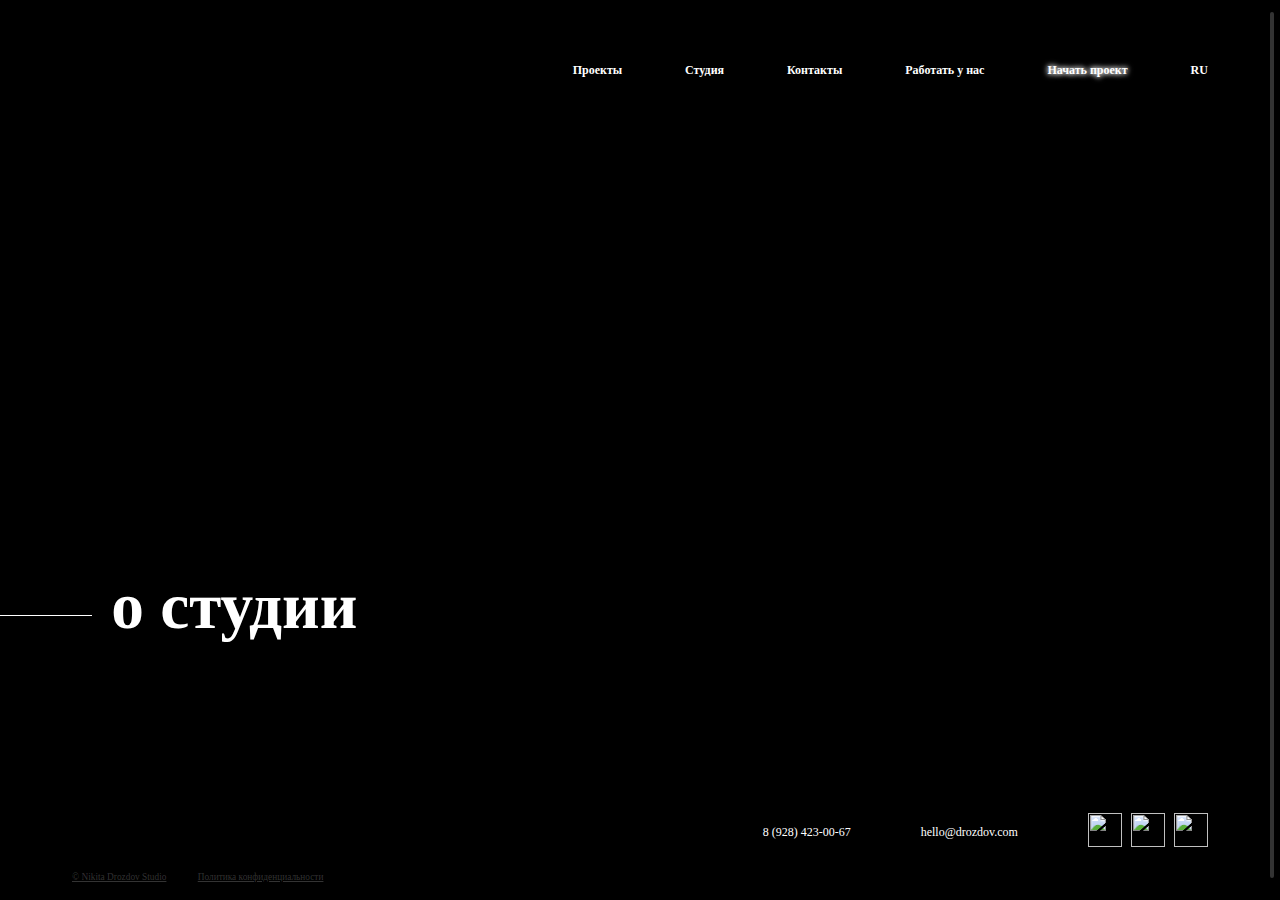
==== o_studii.html @ 89fb5e2c "added scrollbar" ====
<!DOCTYPE html>
<html>
<head>
<title>Drozdov Studio</title>
<meta charset="UTF-8">
<meta name="description" content="">
<meta http-equiv="X-UA-Compatible" content="IE=edge">
<meta name="viewport" content="width=device-width, initial-scale=1, shrink-to-fit=no">

<link rel="stylesheet" href="style.css">
<link rel="stylesheet" href="jquery.mCustomScrollbar.css">

<script src="https://ajax.googleapis.com/ajax/libs/jquery/1.7.1/jquery.min.js"></script>
<script src="https://cdn.jsdelivr.net/jquery.marquee/1.4.0/jquery.marquee.min.js"></script>
<script src="script.js"></script>
<script src="paralax.js"></script>
<script src="jquery.mCustomScrollbar.concat.min.js"></script>
<style>
html, body{ height: 100%; }
</style>
</head>
<body>
	<script>
		(function($){
			$(window).on("load",function(){
				
				$("body").mCustomScrollbar({
					axis:"y",
					theme:"minimal"
				});
				
			});
		})(jQuery);
	</script>
<body>
<div class="intro_proj">
		<div class="header">
				<a href="index.html"><img class="logo" src="img/header/logo.svg"></a>
				<div class="button"><span class="closed"></span></div>
				<div class="open_menu">
					<div class="nav__link"><a class="link" href="projects.html">Проекты</a></div>
					<div class="nav__link"><a class="link" href="#">Студия</a></div>
					<div class="nav__link"><a class="link" href="#">Контакты</a></div>
					<div class="nav__link"><a class="link" href="#">Работать у нас</a></div>
					<div class="nav__link"><a class="link" href="#"><span class="work_with_ass">Начать проект</span></a></div>
					<div class="nav__link lang"><a class="link" href="#">RU</a></div>
				</div>
		</div>
		<div class="tagline_stud">
				
					<span class="tagline_projects">о студии</span>
		</div>
</div>


<div class="footer">
	<div class="cont_polit"><img class="logo-footer" src="img/header/logo.svg"><br><br>
		<a class="polit" href="#">© Nikita Drozdov Studio</a>
		<a class="politica" href="#">Политика конфиденциальности</a>
	</div>
	<div class="phone"><p>8 (928) 423-00-67</p></div>
	<div class="mail"><p>hello@drozdov.com</p></div>
	<div class="social">
		<img class="soc" src="img/footer/vk.png">
		<img class="soc" src="img/footer/facebook.png">
		<img class="soc" src="img/footer/inst.png">
	</div>

</div>

</body>
</html>
---- style.css ----
@charset "UTF-8";
/*-------------------Шрифты-----------------------------------------------------------------------------*/
@font-face {
  font-family: 'Montserrat';
  font-style: normal;
  font-weight: 500;
  font-display: swap;
  src: local("Montserrat Medium"), local("Montserrat-Medium"), url(fonts/Montserrat-Medium.woff2) format("woff2");
  unicode-range: U+0400-045F, U+0490-0491, U+04B0-04B1, U+2116; }

@font-face {
  font-family: 'Montserrat';
  font-style: normal;
  font-weight: 500;
  font-display: swap;
  src: local("Montserrat Medium"), local("Montserrat-Medium"), url(fonts/Montserrat-Medium-en.woff2) format("woff2");
  unicode-range: U+0000-00FF, U+0131, U+0152-0153, U+02BB-02BC, U+02C6, U+02DA, U+02DC, U+2000-206F, U+2074, U+20AC, U+2122, U+2191, U+2193, U+2212, U+2215, U+FEFF, U+FFFD; }

@font-face {
  font-family: 'Montserrat';
  font-style: normal;
  font-weight: 700;
  font-display: swap;
  src: local("Montserrat Bold"), local("Montserrat-Bold"), url(fonts/Montserrat-Bold.woff2) format("woff2");
  unicode-range: U+0400-045F, U+0490-0491, U+04B0-04B1, U+2116; }

@font-face {
  font-family: 'Montserrat';
  font-style: normal;
  font-weight: 700;
  font-display: swap;
  src: local("Montserrat Bold"), local("Montserrat-Bold"), url(fonts/Montserrat-Bold-en.woff2) format("woff2");
  unicode-range: U+0000-00FF, U+0131, U+0152-0153, U+02BB-02BC, U+02C6, U+02DA, U+02DC, U+2000-206F, U+2074, U+20AC, U+2122, U+2191, U+2193, U+2212, U+2215, U+FEFF, U+FFFD; }

body {
  margin: 0;
  font-family: "Montserrat";
  width: 100vmax;
  font-size: 1em;
  background-color: black;
  overflow-x: hidden; }

h1, h2, h3, h4 {
  margin: 0px; }

/*---------------Начало----------------------------------------------------------------------------------------------*/
.intro, .intro_proj {
  width: 100vw;
  height: 100vh;
  background: url("img/header/background.jpg") top right no-repeat;
  background-size: contain; }

.header {
  display: flex;
  flex-wrap: wrap;
  justify-content: space-around;
  height: 15.64815vh; }

/*---------------------Меню---------------------------------------------------------*/
.open_menu {
  width: 49.63542vw;
  height: 8.70741vh;
  display: flex;
  justify-content: space-between;
  align-items: flex-end;
  margin-right: 5.625vw; }

.logo {
  width: 6.25vw;
  height: 1.57778vh;
  margin-top: 6.85185vh;
  margin-right: 32.86458vw;
  margin-left: 5.625vw; }

.link {
  display: block;
  color: #fff;
  text-decoration: none;
  font-weight: bold;
  font-size: 0.9375vmax; }

/*-----------------Мобильный вид меню----------------------------------------------------*/
@media all and (max-width: 780px) {
  .header {
    display: flex;
    justify-content: space-between;
    align-items: center;
    min-height: 50vh;
    width: 100vw; }
  .open_menu {
    margin-left: auto;
    margin-right: 5%;
    display: flex;
    flex-direction: column;
    justify-content: space-between;
    align-items: flex-end;
    height: 185px; }
  .button {
    margin-right: 5%; }
  .logo {
    display: inline-block;
    width: 120px;
    margin-right: 20%;
    margin-left: 5%; }
  .link {
    display: inline-block;
    color: #fff;
    text-decoration: none;
    font-weight: normal; }
  .lang {
    margin-right: 3%;
    margin-left: 1.5%; }
  .button {
    width: 26px;
    height: 10px; }
  .closed {
    display: block;
    width: 100vw;
    height: 2px;
    background-color: #fff; }
  .closed::after {
    display: block;
    width: 26px;
    height: 2px;
    background-color: #fff;
    position: relative;
    content: ""; }
  .closed::after {
    top: 10px; }
  .opened {
    transform: rotate(45deg); }
  .opened::after {
    top: 0px;
    transform: rotate(-90deg); } }

.work_with_ass {
  text-shadow: 0 0 0.5em white, 0 0 0.4em white; }

/*-------------------Буквы начало--------------------------------*/
.tagline {
  margin-top: 43.14815vh;
  display: flex; }

.line {
  width: 11.69271vw;
  height: 1px;
  background-color: #fff;
  margin-top: 2.55208vmax;
  margin-right: 1.40625vmax; }

.letters, .tagline_projects {
  color: #fff;
  display: block;
  font-size: 5.10417vmax;
  font-weight: bold;
  line-height: 4.16667vmax; }

.bukva {
  font-size: 5.10417vmax;
  font-weight: bold;
  opacity: 0;
  line-height: 4.16667vmax; }

.dorogo {
  color: transparent;
  line-height: 4.16667vmax;
  -webkit-text-stroke: 1px white; }

/*--------------- СЕРВАЙСЕЗ -----------------------------------------------------------------------------------------*/
.web-serv {
  width: 100vw;
  height: 50.78125vmax;
  margin-top: 16.57407vh;
  display: flex;
  flex-direction: row; }

.serv-div {
  width: 25vw;
  height: 90.27778vh; }

.viebon {
  width: 73.75vmax;
  height: 50.78125vmax;
  display: flex;
  flex-wrap: wrap;
  justify-content: space-between;
  align-content: space-between; }

.devimg {
  width: 73.75vmax;
  height: 24.79167vmax;
  background: url("img/header/website-developing.png") top right no-repeat;
  background-size: cover;
  position: relative;
  border: 2px solid rgba(255, 255, 255, 0.1); }

.web-dev {
  width: 36.14583vmax;
  height: 24.79167vmax;
  border: 2px solid rgba(255, 255, 255, 0.1);
  background: url("img/header/design.png") top right no-repeat;
  background-size: cover;
  position: relative; }

.web-dev2 {
  width: 36.14583vmax;
  height: 24.79167vmax;
  background: url("img/header/identity.png") top right no-repeat;
  background-size: cover;
  position: relative;
  border: 2px solid rgba(255, 255, 255, 0.1); }

.predlog {
  color: #fff;
  font-size: 1.45833vmax;
  text-decoration: none;
  font-weight: bold;
  position: absolute;
  line-height: 51px;
  left: 2em;
  bottom: 2em; }

.serv {
  color: transparent;
  -webkit-text-stroke: 2px white;
  font-size: 11.92708vmax;
  font-weight: bold;
  writing-mode: vertical-lr;
  transform: rotate(180deg);
  margin-left: 25%; }

@media (max-width: 780px) {
  .serv-div {
    display: none; } }

/*--------------------------Недавние проекты-------------------------------------------------------------------------------*/
.project-block {
  width: 100vw;
  min-height: 89.27083vmax;
  margin-top: 27.5vh; }

.last-project {
  color: #fff;
  margin-left: 5.625vw;
  font-size: 5.10417vmax;
  font-weight: bold; }

.projects {
  display: flex;
  flex-wrap: wrap;
  justify-content: space-evenly;
  align-content: space-evenly; }

.project1 {
  width: 43.75vmax;
  height: 27.39583vmax;
  margin-bottom: 3.125vmax;
  background: url("img/header/Adjoy---behance-presentation-4.png") top right no-repeat;
  background-size: cover; }

.project2 {
  width: 43.75vmax;
  height: 27.39583vmax;
  margin-bottom: 3.125vmax;
  background: url("img/header/Eneetlab+Supersite-behance preview.png") top right no-repeat;
  background-size: cover; }

.project3 {
  width: 43.75vmax;
  height: 27.39583vmax;
  margin-bottom: 3.125vmax;
  background: url("img/header/mbs-behance-preview.png") top right no-repeat;
  background-size: cover; }

.project {
  width: 43.75vmax;
  height: 27.39583vmax;
  margin-bottom: 3.125vmax;
  color: #fff;
  font-size: 2.5vmax;
  font-weight: bold;
  display: flex;
  flex-direction: column;
  justify-content: center;
  align-items: flex-start;
  text-align: left; }

.descr {
  color: rgba(255, 255, 255, 0.2);
  font-size: 2.5vmax;
  font-weight: normal; }

@media (max-width: 716px) {
  .projects {
    display: flex;
    flex-direction: column;
    justify-content: space-evenly; }
  .project1 {
    width: 100%;
    height: 62.6vw;
    margin-bottom: 3.125vmax;
    background: url("img/header/Adjoy---behance-presentation-4.png") top right no-repeat;
    background-size: cover; }
  .project2 {
    width: 100%;
    height: 62.6vw;
    margin-bottom: 3.125vmax;
    background: url("img/header/Eneetlab+Supersite-behance preview.png") top right no-repeat;
    background-size: cover; }
  .project3 {
    width: 100%;
    height: 62.6vw;
    margin-bottom: 3.125vmax;
    background: url("img/header/mbs-behance-preview.png") top right no-repeat;
    background-size: cover; }
  .project {
    width: 43.75vmax;
    height: 27.39583vmax;
    margin-bottom: 3.125vmax;
    color: #fff;
    font-size: 2.5vmax;
    font-weight: bold;
    display: flex;
    flex-direction: column;
    justify-content: center;
    align-items: flex-start;
    text-align: left; } }

/*----------------БЕГУЩАЯСУКАСТРОКАЕЕНЕОСТАНОВИТЬ_____________________________________________________*/
.lineline {
  height: 7.8125vmax; }

.marquee {
  display: block;
  width: 100%;
  height: 7.8125vmax;
  white-space: nowrap;
  overflow: hidden;
  color: white;
  font-size: 2.1875vmax;
  font-weight: normal;
  text-shadow: 0px 0.72917vmax 4.73958vmax #FFFFFF; }

.marquee:after {
  display: block;
  opacity: 0.2;
  width: 100vmax;
  height: 0.10417vmax;
  background-color: #fff;
  position: relative;
  content: ""; }

.marquee:after {
  top: 2.86458vmax; }

.kost {
  opacity: 0; }

/*---------------------------------------------------------------ПОДХОД---------------------------------------------------------------------------------------*/
.podhod {
  width: 100vw;
  height: 95.05208vw;
  background: url("img/header/Group8.png") right bottom no-repeat;
  background-size: 76.92708vw;
  padding: 1px; }

.nashpodhod {
  margin-left: 5.625vw;
  width: 46.19792vmax;
  height: 22.86458vmax;
  margin-top: 42%; }

.nash-podhod {
  color: #fff;
  font-size: 5.10417vmax;
  font-weight: bold; }

.descr_podhod {
  width: 42.70833vmax;
  height: 14.94792vmax;
  color: rgba(255, 255, 255, 0.2);
  font-size: 1.77083vmax;
  font-weight: normal;
  Line-height: 2.96875vmax;
  word-wrap: break-word;
  text-align: Left;
  vertical-align: Top; }

/*_____________________________________________________PARRRALAXXXX_________________________________________________________________________*/
.crew {
  margin-top: 2.60417vmax;
  margin-right: 0;
  position: relative;
  width: 100vmax;
  height: 56.25vmax;
  display: flex;
  justify-content: flex-end;
  align-items: center; }

.parallax {
  position: absolute; }

#member1 {
  width: 14.21875vmax;
  height: 38.4375vmax;
  background: url("img/paralax/member1.png") top right no-repeat;
  background-size: contain;
  z-index: 600;
  left: 16.04167vmax;
  top: 18.22917vmax; }

#member2 {
  width: 12.34375vmax;
  height: 36.45833vmax;
  background: url("img/paralax/member2.png") top right no-repeat;
  background-size: contain;
  z-index: 500;
  left: 3.95833vmax;
  top: 10.41667vmax; }

#member3 {
  width: 8.80208vmax;
  height: 26.04167vmax;
  background: url("img/paralax/member3.png") top right no-repeat;
  background-size: contain;
  z-index: 400;
  left: 17.70833vmax;
  top: 11.45833vmax; }

#member4 {
  width: 4.6875vmax;
  height: 20.83333vmax;
  background: url("img/paralax/member4.png") top right no-repeat;
  background-size: contain;
  z-index: 300;
  left: 32.03125vmax;
  top: 5.20833vmax; }

#member5 {
  width: 3.125vmax;
  height: 15.625vmax;
  background: url("img/paralax/member5.png") top right no-repeat;
  background-size: contain;
  z-index: 200;
  left: 29.27083vmax;
  top: 15.625vmax; }

#member6 {
  width: 3.125vmax;
  height: 15.625vmax;
  background: url("img/paralax/member6.png") top right no-repeat;
  background-size: contain;
  z-index: 100;
  left: 13.90625vmax;
  top: 17.1875vmax; }

.pudding {
  margin: 0.26042vmax 0;
  width: 42.70833vmax;
  height: 14.94792vmax;
  color: rgba(255, 255, 255, 0.2);
  font-size: 1.77083vmax;
  font-weight: normal;
  Line-height: 2.96875vmax;
  word-wrap: break-word;
  text-align: Left;
  vertical-align: Top; }

.log-drozd {
  width: 19.84375vmax;
  height: 8.02083vmax; }

.uz-button {
  color: #fff;
  text-decoration: none;
  font-weight: normal;
  font-size: 2.1875vmax;
  text-shadow: 0px 0.72917vmax 4.73958vmax white; }

.drozdov {
  margin-right: 9.53125vmax; }

/*_____________________________________ОБСУДИТЬ ПРОЕКТ_____________________________________________________*/
.obs {
  margin-top: 0.72917vmax;
  width: 100vmax;
  height: 56.25vmax;
  display: flex;
  justify-content: center;
  overflow: visible; }

form {
  overflow: visible; }

.obsudit {
  width: 28.75vmax;
  height: 33.64583vmax; }

#mail-field, #phone-field {
  width: 100%;
  height: 3.75vmax;
  background-color: black;
  font: normal 1.77083vmax Montserrat;
  border: none;
  border-bottom: 2px solid #FFFFFF;
  color: white;
  outline: none; }

.submit {
  display: flex;
  justify-content: flex-start;
  align-items: center;
  width: 18.22917vmax;
  height: 7.1875vmax;
  color: white;
  border: none;
  border-radius: 2.60417vmax;
  cursor: pointer;
  padding: 0;
  font: normal 1.77083vmax Montserrat;
  user-select: none; }

.otprzav {
  display: block;
  text-shadow: 0px 0.72917vmax 4.73958vmax #FFFFFF; }

.attention {
  color: rgba(255, 255, 255, 0.2);
  font-size: 0.72917vmax;
  font-weight: normal;
  Line-height: 1.04167vmax;
  word-wrap: break-word;
  text-align: Left;
  vertical-align: Top; }

.footer {
  width: 100vmax;
  height: 7.03125vmax;
  display: flex;
  justify-content: space-between; }

.logo-footer {
  margin-top: 1.30208vmax;
  width: 6.25vw;
  height: 1.57778vh; }

.phone, .mail {
  color: #fff;
  text-decoration: none;
  font-weight: normal;
  font-size: 0.9375vmax; }

.social {
  width: 9.375vmax;
  height: 2.65625vmax;
  display: flex;
  justify-content: space-between;
  margin-right: 5.625vmax; }

.soc {
  width: 2.65625vmax;
  height: 2.65625vmax; }

.cont_polit {
  width: 24.47917vw;
  height: 15.74074vh;
  margin-right: 24.01042vmax;
  margin-left: 5.625vmax; }

.polit, .politica {
  color: rgba(255, 255, 255, 0.2);
  font-size: 0.72917vmax;
  font-weight: normal;
  Line-height: 1.04167vmax; }

.polit {
  margin-right: 2.13542vmax; }

/*???????????????????????????????????????????     PROJECTS      ????????????????????????????????????????????????????*/
.intro_proj {
  width: 100vmax;
  height: 880;
  background-image: none;
  position: relative;
  margin-bottom: -6.82292vmax; }

.tagline52 {
  margin-top: 43.14815vh;
  height: 11.97917vmax;
  width: 56.25vmax;
  display: flex;
  justify-content: space-between;
  align-items: baseline;
  padding: 1px; }

.fiftytwo {
  display: block;
  color: transparent;
  -webkit-text-stroke: 2px white;
  font-size: 11.92708vmax;
  font-weight: bold;
  margin-left: 3.85417vmax; }

.line_tag_line {
  width: 11.69271vmax;
  height: 1px;
  background-color: black;
  margin-bottom: 2.55208vmax; }

.tagline_projects:after {
  content: "";
  display: block;
  width: 11.69271vmax;
  height: 0.05208vmax;
  background-color: #fff;
  position: relative; }

.tagline_projects:after {
  bottom: 1.40625vmax;
  right: 13.22917vmax; }

.projects52 {
  width: 88.80208vmax;
  height: 113.48958vmax;
  display: grid;
  grid-template-columns: auto auto;
  grid-template-rows: 27.39583vmax 27.39583vmax 27.39583vmax 27.39583vmax;
  grid-gap: 1.30208vmax;
  margin: 0 auto 13.33333vmax auto; }

.tagline_stud {
  margin-top: 43.14815vh;
  height: 11.97917vmax;
  width: 36.45833vmax;
  display: flex;
  justify-content: center;
  align-items: center;
  padding: 1px; }
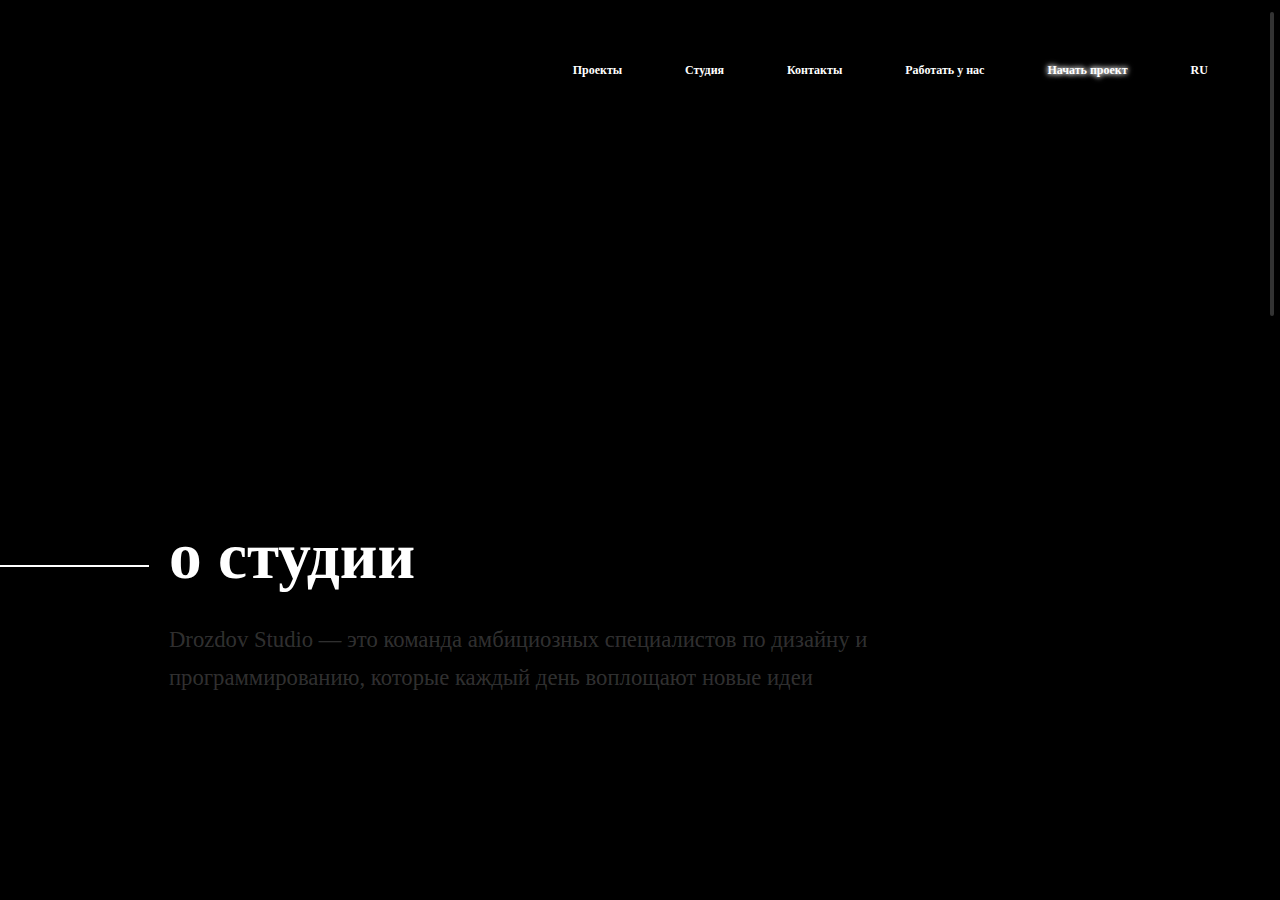
==== commit 0f91119b: "раздел о студии добавлен" ====
--- a/o_studii.html
+++ b/o_studii.html
@@ -33,7 +33,7 @@
 		})(jQuery);
 	</script>
 <body>
-<div class="intro_proj">
+<div class="intro o_studio">
 		<div class="header">
 				<a href="index.html"><img class="logo" src="img/header/logo.svg"></a>
 				<div class="button"><span class="closed"></span></div>
@@ -48,8 +48,28 @@
 		</div>
 		<div class="tagline_stud">
 				
-					<span class="tagline_projects">о студии</span>
+					<span class="tagline_projects">о студии</span><br><br><span class="descriptions">Drozdov Studio — это команда амбициозных специалистов по дизайну и программированию, которые каждый день воплощают новые идеи</span>
 		</div>
+</div>
+<div class="komanda">
+<p class="last-project komand">команда</p>
+<div class="crew_comanda">
+<div class="crew1"><span class="cpezia">Миша Исмайлов<br><span class="cpezia2">front-end, back-end разработчик</span></span></div>
+<div class="crew2"><span class="cpezia">Мария Фомина<br><span class="cpezia2">дизайнер, фотограф</span></span></div>
+<div class="crew3"><span class="cpezia">Влад Мягченко<br><span class="cpezia2">front-end, back-end разработчик</span></span></div>
+<div class="crew4"><span class="cpezia">Даша Никулина<br><span class="cpezia2">дизайнер</span></span></div>
+<div class="crew5"><span class="cpezia">Никита Дроздов<br><span class="cpezia2">руководитель, арт-директор</span></span></div>
+</div>
+</div>
+
+<div class="work_with_ass-block">
+<div class="samurai"></div>
+<div class="go_s_nami_u_nas_horosho">
+	<p class="zaglav">работать<br> с нами</p>
+	<span class="priziv">Мы всегда рады приветствовать новых специалистов в нашей команде. Хочешь к нам? Тогда позвони нам или напиши на почту</span>
+	<div class="phone2"><span>8 (928) 423-00-67</span></div>
+	<div class="mail2"><span>hello@drozdov.com</span></div>
+</div>
 </div>
 
 
--- a/style.css
+++ b/style.css
@@ -37,8 +37,7 @@
   font-family: "Montserrat";
   width: 100vmax;
   font-size: 1em;
-  background-color: black;
-  overflow-x: hidden; }
+  background-color: black; }
 
 h1, h2, h3, h4 {
   margin: 0px; }
@@ -611,7 +610,7 @@
   content: "";
   display: block;
   width: 11.69271vmax;
-  height: 0.05208vmax;
+  height: 0.10417vmax;
   background-color: #fff;
   position: relative; }
 
@@ -628,11 +627,136 @@
   grid-gap: 1.30208vmax;
   margin: 0 auto 13.33333vmax auto; }
 
+/*---------------------------------------            О СТУДИИ            -------------------------------___--__-__--*/
+.o_studio {
+  background: black; }
+
 .tagline_stud {
+  display: block;
   margin-top: 43.14815vh;
-  height: 11.97917vmax;
-  width: 36.45833vmax;
-  display: flex;
+  margin-left: 13.125vmax;
+  height: 14.63542vmax;
+  width: 58.75vmax;
+  display: flex;
+  flex-direction: column;
   justify-content: center;
-  align-items: center;
+  align-items: flex-start;
   padding: 1px; }
+
+.descriptions {
+  display: block;
+  width: 58.75vmax;
+  height: 9.01042vmax;
+  color: rgba(255, 255, 255, 0.2);
+  font-size: 1.77083vmax;
+  font-weight: normal;
+  line-height: 2.96875vmax; }
+
+.komanda {
+  width: 100vmax;
+  height: 63.02083vmax;
+  margin-bottom: 18.48958vmax; }
+
+.komand {
+  margin-left: 13.125vmax; }
+
+.crew_comanda {
+  width: 77.91667vmax;
+  height: 50.57292vmax;
+  display: grid;
+  grid-template-columns: auto auto auto;
+  grid-template-rows: 19.27083vmax 19.27083vmax;
+  grid-gap: 11.66667vmax;
+  margin: 0 auto 0 5.83333vmax; }
+
+.crew1 {
+  width: 18.125vmax;
+  height: 19.27083vmax;
+  background: url("img/crew/image1.png") top left no-repeat;
+  background-size: contain; }
+
+.crew2 {
+  width: 18.125vmax;
+  height: 19.27083vmax;
+  background: url("img/crew/image2.png") top left no-repeat;
+  background-size: contain; }
+
+.crew3 {
+  width: 18.125vmax;
+  height: 19.27083vmax;
+  background: url("img/crew/image3.png") top left no-repeat;
+  background-size: contain; }
+
+.crew4 {
+  width: 18.125vmax;
+  height: 19.27083vmax;
+  background: url("img/crew/image4.png") top left no-repeat;
+  background-size: contain; }
+
+.crew5 {
+  width: 18.125vmax;
+  height: 19.27083vmax;
+  background: url("img/crew/image5.png") top left no-repeat;
+  background-size: contain; }
+
+.cpezia {
+  position: relative;
+  top: 13.02083vmax;
+  left: 3.17708vmax;
+  color: white;
+  font-size: 1.77083vmax;
+  font-weight: normal;
+  line-height: 0.05208vmax; }
+
+.cpezia2 {
+  color: white;
+  font-size: 1.04167vmax;
+  font-weight: normal; }
+
+.work_with_ass-block {
+  width: 100vmax;
+  height: 38.4375vmax;
+  display: flex;
+  justify-content: space-evenly; }
+
+.samurai {
+  width: 25.625vmax;
+  height: 38.4375vmax;
+  background: url("img/crew/samurai.png") top left no-repeat;
+  background-size: contain; }
+
+.go_s_nami_u_nas_horosho {
+  width: 48.07292vmax;
+  height: 31.25vmax;
+  display: flex;
+  flex-flow: row wrap;
+  justify-content: space-between; }
+
+.zaglav {
+  display: block;
+  margin: 0;
+  color: white;
+  font-size: 5.10417vmax;
+  font-weight: bold;
+  line-height: 5.20833vmax; }
+
+.priziv {
+  display: block;
+  width: 48.07292vmax;
+  height: 9.01042vmax;
+  color: rgba(255, 255, 255, 0.2);
+  font-size: 1.77083vmax;
+  font-weight: normal;
+  line-height: 2.96875vmax; }
+
+.phone2, .mail2 {
+  width: 15.67708vmax;
+  vertical-align: bottom;
+  color: #fff;
+  text-decoration: none;
+  font-weight: normal;
+  font-size: 1.77083vmax;
+  display: block; }
+
+.mail2 {
+  margin-right: 11.82292vmax; }
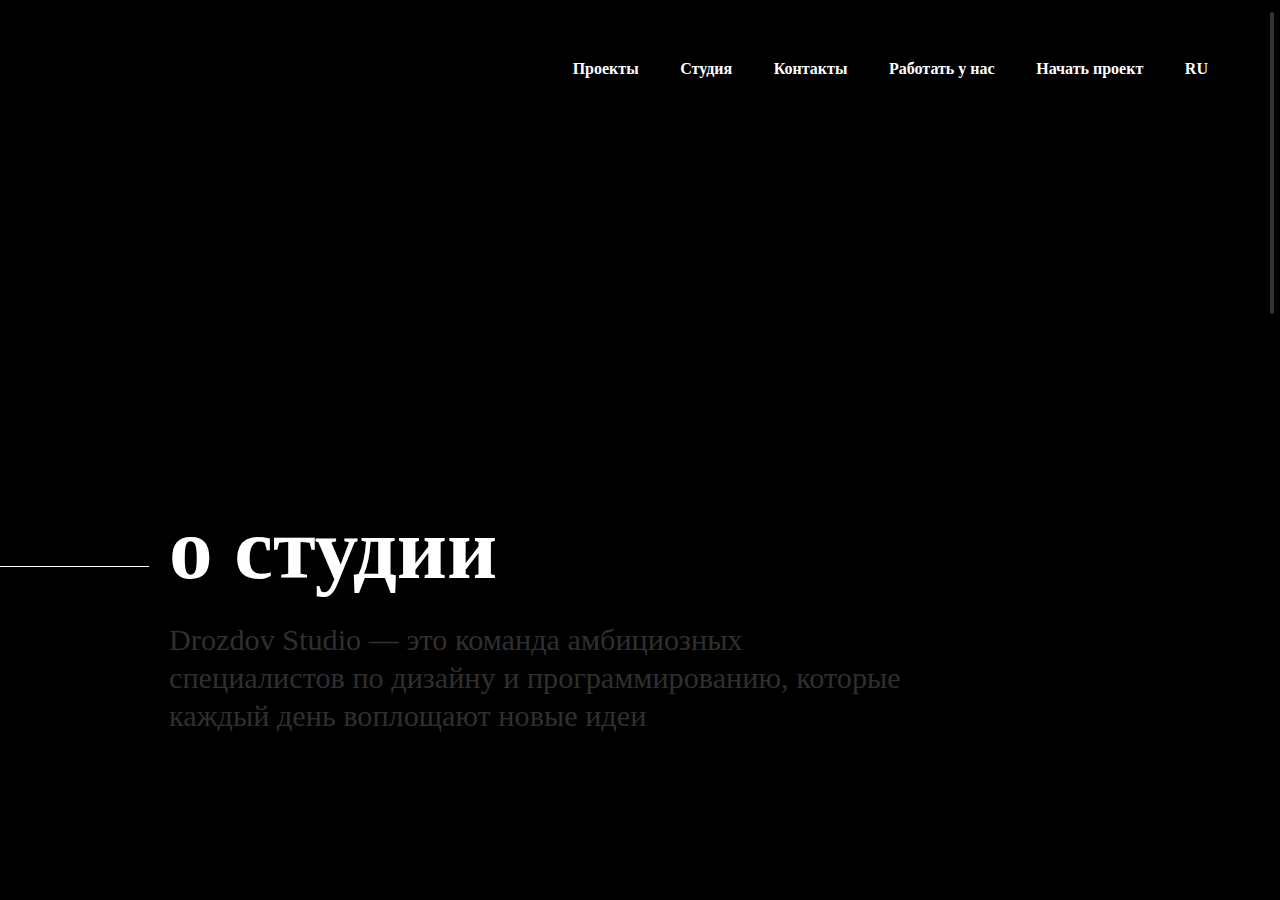
==== commit 262c9af8: "dada" ====
--- a/o_studii.html
+++ b/o_studii.html
@@ -9,11 +9,7 @@
 
 <link rel="stylesheet" href="style.css">
 <link rel="stylesheet" href="jquery.mCustomScrollbar.css">
-
-<script src="https://ajax.googleapis.com/ajax/libs/jquery/1.7.1/jquery.min.js"></script>
-<script src="https://cdn.jsdelivr.net/jquery.marquee/1.4.0/jquery.marquee.min.js"></script>
-<script src="script.js"></script>
-<script src="paralax.js"></script>
+<script src="jquery.min.js"></script>
 <script src="jquery.mCustomScrollbar.concat.min.js"></script>
 <style>
 html, body{ height: 100%; }
--- a/style.css
+++ b/style.css
@@ -36,7 +36,7 @@
   margin: 0;
   font-family: "Montserrat";
   width: 100vmax;
-  font-size: 1em;
+  font-size: rem;
   background-color: black; }
 
 h1, h2, h3, h4 {
@@ -76,17 +76,597 @@
   color: #fff;
   text-decoration: none;
   font-weight: bold;
-  font-size: 0.9375vmax; }
+  font-size: 1rem; }
+
+/*-------------------Буквы начало--------------------------------*/
+.tagline {
+  margin-top: 43.14815vh;
+  display: flex; }
+
+.line {
+  width: 11.69271vw;
+  height: 1px;
+  background-color: #fff;
+  margin-top: 2.55208vmax;
+  margin-right: 1.40625vmax; }
+
+.letters, .tagline_projects {
+  color: #fff;
+  display: block;
+  font-size: 5.44444rem;
+  font-weight: bold;
+  line-height: 4.44444rem; }
+
+.bukva {
+  font-size: 5.44444rem;
+  font-weight: bold;
+  opacity: 0;
+  line-height: 4.44444rem; }
+
+.dorogo {
+  color: transparent;
+  line-height: 4.44444rem;
+  -webkit-text-stroke: 1px white; }
+
+/*--------------- СЕРВАЙСЕЗ -----------------------------------------------------------------------------------------*/
+.web-serv {
+  width: 100vw;
+  height: 50.78125vmax;
+  margin-top: 16.57407vh;
+  display: flex;
+  flex-direction: row; }
+
+.serv-div {
+  width: 25vw;
+  height: 90.27778vh; }
+
+.viebon {
+  width: 73.75vmax;
+  height: 50.78125vmax;
+  display: flex;
+  flex-wrap: wrap;
+  justify-content: space-between;
+  align-content: space-between; }
+
+.devimg {
+  width: 73.75vmax;
+  height: 24.79167vmax;
+  background: url("img/header/website-developing.png") top right no-repeat;
+  background-size: cover;
+  position: relative;
+  border: 2px solid rgba(255, 255, 255, 0.1); }
+
+.web-dev {
+  width: 36.14583vmax;
+  height: 24.79167vmax;
+  border: 2px solid rgba(255, 255, 255, 0.1);
+  background: url("img/header/design.png") top right no-repeat;
+  background-size: cover;
+  position: relative; }
+
+.web-dev2 {
+  width: 36.14583vmax;
+  height: 24.79167vmax;
+  background: url("img/header/identity.png") top right no-repeat;
+  background-size: cover;
+  position: relative;
+  border: 2px solid rgba(255, 255, 255, 0.1); }
+
+.predlog {
+  color: #fff;
+  font-size: 1.55556rem;
+  text-decoration: none;
+  font-weight: bold;
+  position: absolute;
+  line-height: 51px;
+  left: 2em;
+  bottom: 2em; }
+
+.serv {
+  color: transparent;
+  -webkit-text-stroke: 2px white;
+  font-size: 12.72222rem;
+  font-weight: bold;
+  writing-mode: vertical-lr;
+  transform: rotate(180deg);
+  margin-left: 25%; }
+
+/*--------------------------Недавние проекты-------------------------------------------------------------------------------*/
+.project-block {
+  width: 100vw;
+  min-height: 89.27083vmax;
+  margin-top: 27.5vh; }
+
+.last-project {
+  color: #fff;
+  margin-left: 5.625vw;
+  font-size: 5.44444rem;
+  font-weight: bold; }
+
+.projects {
+  display: flex;
+  flex-wrap: wrap;
+  justify-content: space-evenly;
+  align-content: space-evenly; }
+
+.project1 {
+  width: 43.75vmax;
+  height: 27.39583vmax;
+  margin-bottom: 3.125vmax;
+  background: url("img/header/Adjoy---behance-presentation-4.png") top right no-repeat;
+  background-size: cover; }
+
+.project2 {
+  width: 43.75vmax;
+  height: 27.39583vmax;
+  margin-bottom: 3.125vmax;
+  background: url("img/header/Eneetlab+Supersite-behance preview.png") top right no-repeat;
+  background-size: cover; }
+
+.project3 {
+  width: 43.75vmax;
+  height: 27.39583vmax;
+  margin-bottom: 3.125vmax;
+  background: url("img/header/mbs-behance-preview.png") top right no-repeat;
+  background-size: cover; }
+
+.project {
+  width: 43.75vmax;
+  height: 27.39583vmax;
+  margin-bottom: 3.125vmax;
+  color: #fff;
+  font-size: 2.66667rem;
+  font-weight: bold;
+  display: flex;
+  flex-direction: column;
+  justify-content: center;
+  align-items: flex-start;
+  text-align: left; }
+
+.descr {
+  color: rgba(255, 255, 255, 0.2);
+  font-size: 2.66667rem;
+  font-weight: normal; }
+
+/*----------------БЕГУЩАЯСУКАСТРОКАЕЕНЕОСТАНОВИТЬ_____________________________________________________*/
+.lineline {
+  height: 7.8125vmax; }
+
+.marquee {
+  display: block;
+  width: 100%;
+  height: 7.8125vmax;
+  white-space: nowrap;
+  overflow: hidden;
+  color: white;
+  font-size: 2.33333rem;
+  font-weight: normal;
+  text-shadow: 0px 0.72917vmax 4.73958vmax #FFFFFF; }
+
+.marquee:after {
+  display: block;
+  opacity: 0.2;
+  width: 100vmax;
+  height: 0.10417vmax;
+  background-color: #fff;
+  position: relative;
+  content: ""; }
+
+.marquee:after {
+  top: 2.86458vmax; }
+
+.kost {
+  opacity: 0; }
+
+/*---------------------------------------------------------------ПОДХОД---------------------------------------------------------------------------------------*/
+.podhod {
+  width: 100vw;
+  height: 95.05208vw;
+  background: url("img/header/Group8.png") right bottom no-repeat;
+  background-size: 76.92708vw;
+  padding: 1px; }
+
+.nashpodhod {
+  margin-left: 5.625vw;
+  width: 46.19792vmax;
+  height: 22.86458vmax;
+  margin-top: 42%; }
+
+.nash-podhod {
+  color: #fff;
+  font-size: 5.44444rem;
+  font-weight: bold; }
+
+.descr_podhod {
+  width: 42.70833vmax;
+  height: 14.94792vmax;
+  color: rgba(255, 255, 255, 0.2);
+  font-size: 1.88889rem;
+  font-weight: normal;
+  Line-height: 2.96875vmax;
+  word-wrap: break-word;
+  text-align: Left;
+  vertical-align: Top; }
+
+/*_____________________________________________________PARRRALAXXXX_________________________________________________________________________*/
+.container {
+  margin: 0 auto;
+  width: 100vmax;
+  padding: 10px;
+  position: relative; }
+
+.scene {
+  margin-top: 2.60417vmax;
+  margin-right: 0;
+  position: relative;
+  width: 100vmax;
+  height: 56.25vmax; }
+
+.mamber1 {
+  position: absolute;
+  width: 14.21875vmax;
+  height: 38.4375vmax;
+  left: 16.04167vmax;
+  top: 18.22917vmax; }
+
+.mamber2 {
+  position: absolute;
+  width: 12.34375vmax;
+  height: 36.45833vmax;
+  left: 3.95833vmax;
+  top: 10.41667vmax; }
+
+.mamber3 {
+  position: absolute;
+  width: 8.80208vmax;
+  height: 26.04167vmax;
+  left: 17.70833vmax;
+  top: 11.45833vmax; }
+
+.mamber4 {
+  position: absolute;
+  width: 4.6875vmax;
+  height: 20.83333vmax;
+  left: 32.03125vmax;
+  top: 5.20833vmax; }
+
+.mamber5 {
+  position: absolute;
+  width: 3.125vmax;
+  height: 15.625vmax;
+  left: 29.27083vmax;
+  top: 15.625vmax; }
+
+.mamber6 {
+  position: absolute;
+  width: 3.125vmax;
+  height: 15.625vmax;
+  left: 13.90625vmax;
+  top: 17.1875vmax; }
+
+.drozdov {
+  position: absolute;
+  left: 52.08333vmax;
+  top: 13.02083vmax; }
+
+.pudding {
+  margin: 0.26042vmax 0;
+  width: 42.70833vmax;
+  height: 14.94792vmax;
+  color: rgba(255, 255, 255, 0.2);
+  font-size: 1.88889rem;
+  font-weight: normal;
+  Line-height: 2.96875vmax;
+  word-wrap: break-word;
+  text-align: Left;
+  vertical-align: Top; }
+
+.log-drozd {
+  width: 19.84375vmax;
+  height: 8.02083vmax; }
+
+.uz-button {
+  color: #fff;
+  text-decoration: none;
+  font-weight: normal;
+  font-size: 2.33333rem;
+  text-shadow: 0px 0.72917vmax 4.73958vmax white; }
+
+/*_____________________________________ОБСУДИТЬ ПРОЕКТ_____________________________________________________*/
+.obs {
+  margin-top: 0.72917vmax;
+  width: 100vmax;
+  height: 56.25vmax;
+  display: flex;
+  justify-content: center;
+  overflow: visible; }
+
+form {
+  overflow: visible; }
+
+.obsudit {
+  width: 28.75vmax;
+  height: 33.64583vmax; }
+
+#mail-field, #phone-field {
+  width: 100%;
+  height: 3.75vmax;
+  background-color: black;
+  font: normal 1.77083vmax Montserrat;
+  border: none;
+  border-bottom: 2px solid #FFFFFF;
+  color: white;
+  outline: none; }
+
+.submit {
+  display: flex;
+  justify-content: flex-start;
+  align-items: center;
+  width: 18.22917vmax;
+  height: 7.1875vmax;
+  color: white;
+  border: none;
+  border-radius: 2.60417vmax;
+  cursor: pointer;
+  padding: 0;
+  font: normal 1.77083vmax Montserrat;
+  user-select: none; }
+
+.otprzav {
+  display: block;
+  text-shadow: 0px 0.72917vmax 4.73958vmax #FFFFFF; }
+
+.attention {
+  color: rgba(255, 255, 255, 0.2);
+  font-size: 0.77778rem;
+  font-weight: normal;
+  Line-height: 1.04167vmax;
+  word-wrap: break-word;
+  text-align: Left;
+  vertical-align: Top; }
+
+.footer {
+  width: 100vmax;
+  height: 7.03125vmax;
+  display: flex;
+  justify-content: space-between; }
+
+.logo-footer {
+  margin-top: 1.30208vmax;
+  width: 6.25vw;
+  height: 1.57778vh; }
+
+.phone, .mail {
+  color: #fff;
+  text-decoration: none;
+  font-weight: normal;
+  font-size: 1rem; }
+
+.social {
+  width: 9.375vmax;
+  height: 2.65625vmax;
+  display: flex;
+  justify-content: space-between;
+  margin-right: 5.625vmax; }
+
+.soc {
+  width: 2.65625vmax;
+  height: 2.65625vmax; }
+
+.cont_polit {
+  width: 24.47917vw;
+  height: 15.74074vh;
+  margin-right: 24.01042vmax;
+  margin-left: 5.625vmax; }
+
+.polit, .politica {
+  color: rgba(255, 255, 255, 0.2);
+  font-size: 0.77778rem;
+  font-weight: normal;
+  Line-height: 1.04167vmax; }
+
+.polit {
+  margin-right: 2.13542vmax; }
+
+/*???????????????????????????????????????????     PROJECTS      ????????????????????????????????????????????????????*/
+.intro_proj {
+  width: 100vmax;
+  height: 880;
+  background-image: none;
+  position: relative;
+  margin-bottom: -6.82292vmax; }
+
+.tagline52 {
+  margin-top: 43.14815vh;
+  height: 11.97917vmax;
+  width: 56.25vmax;
+  display: flex;
+  justify-content: space-between;
+  align-items: baseline;
+  padding: 1px; }
+
+.fiftytwo {
+  display: block;
+  color: transparent;
+  -webkit-text-stroke: 2px white;
+  font-size: 12.72222rem;
+  font-weight: bold;
+  margin-left: 3.85417vmax; }
+
+.line_tag_line {
+  width: 11.69271vmax;
+  height: 1px;
+  background-color: black;
+  margin-bottom: 2.55208vmax; }
+
+.tagline_projects:after {
+  content: "";
+  display: block;
+  width: 11.69271vmax;
+  height: 0.10417vmax;
+  background-color: #fff;
+  position: relative; }
+
+.tagline_projects:after {
+  bottom: 1.40625vmax;
+  right: 13.22917vmax; }
+
+.projects52 {
+  width: 88.80208vmax;
+  height: 113.48958vmax;
+  display: grid;
+  grid-template-columns: auto auto;
+  grid-template-rows: 27.39583vmax 27.39583vmax 27.39583vmax 27.39583vmax;
+  grid-gap: 1.30208vmax;
+  margin: 0 auto 13.33333vmax auto; }
+
+/*---------------------------------------            О СТУДИИ            -------------------------------___--__-__--*/
+.o_studio {
+  background: black; }
+
+.tagline_stud {
+  display: block;
+  margin-top: 43.14815vh;
+  margin-left: 13.125vmax;
+  height: 14.63542vmax;
+  width: 58.75vmax;
+  display: flex;
+  flex-direction: column;
+  justify-content: center;
+  align-items: flex-start;
+  padding: 1px; }
+
+.descriptions {
+  display: block;
+  width: 58.75vmax;
+  height: 9.01042vmax;
+  color: rgba(255, 255, 255, 0.2);
+  font-size: 1.88889rem;
+  font-weight: normal;
+  line-height: 2.96875vmax; }
+
+.komanda {
+  width: 100vmax;
+  height: 63.02083vmax;
+  margin-bottom: 18.48958vmax; }
+
+.komand {
+  margin-left: 13.125vmax; }
+
+.crew_comanda {
+  width: 77.91667vmax;
+  height: 50.57292vmax;
+  display: grid;
+  grid-template-columns: auto auto auto;
+  grid-template-rows: 19.27083vmax 19.27083vmax;
+  grid-gap: 11.66667vmax;
+  margin: 0 auto 0 5.83333vmax; }
+
+.crew1 {
+  width: 18.125vmax;
+  height: 19.27083vmax;
+  background: url("img/crew/image1.png") top left no-repeat;
+  background-size: contain; }
+
+.crew2 {
+  width: 18.125vmax;
+  height: 19.27083vmax;
+  background: url("img/crew/image2.png") top left no-repeat;
+  background-size: contain; }
+
+.crew3 {
+  width: 18.125vmax;
+  height: 19.27083vmax;
+  background: url("img/crew/image3.png") top left no-repeat;
+  background-size: contain; }
+
+.crew4 {
+  width: 18.125vmax;
+  height: 19.27083vmax;
+  background: url("img/crew/image4.png") top left no-repeat;
+  background-size: contain; }
+
+.crew5 {
+  width: 18.125vmax;
+  height: 19.27083vmax;
+  background: url("img/crew/image5.png") top left no-repeat;
+  background-size: contain; }
+
+.cpezia {
+  position: relative;
+  top: 13.02083vmax;
+  left: 3.17708vmax;
+  color: white;
+  font-size: 1.88889rem;
+  font-weight: normal;
+  line-height: 0.05208vmax; }
+
+.cpezia2 {
+  color: white;
+  font-size: 1.11111rem;
+  font-weight: normal; }
+
+.work_with_ass-block {
+  width: 100vmax;
+  height: 38.4375vmax;
+  display: flex;
+  justify-content: space-evenly; }
+
+.samurai {
+  width: 25.625vmax;
+  height: 38.4375vmax;
+  background: url("img/crew/samurai.png") top left no-repeat;
+  background-size: contain; }
+
+.go_s_nami_u_nas_horosho {
+  width: 48.07292vmax;
+  height: 31.25vmax;
+  display: flex;
+  flex-flow: row wrap;
+  justify-content: space-between; }
+
+.zaglav {
+  display: block;
+  margin: 0;
+  color: white;
+  font-size: 5.44444rem;
+  font-weight: bold;
+  line-height: 5.20833vmax; }
+
+.priziv {
+  display: block;
+  width: 48.07292vmax;
+  height: 9.01042vmax;
+  color: rgba(255, 255, 255, 0.2);
+  font-size: 1.88889rem;
+  font-weight: normal;
+  line-height: 2.96875vmax; }
+
+.phone2, .mail2 {
+  width: 15.67708vmax;
+  vertical-align: bottom;
+  color: #fff;
+  text-decoration: none;
+  font-weight: normal;
+  font-size: 1.88889rem;
+  display: block; }
+
+.mail2 {
+  margin-right: 11.82292vmax; }
 
 /*-----------------Мобильный вид меню----------------------------------------------------*/
-@media all and (max-width: 780px) {
-  .header {
-    display: flex;
-    justify-content: space-between;
-    align-items: center;
-    min-height: 50vh;
-    width: 100vw; }
+@media all and (max-width: 425px) {
+  .intro {
+    height: 100vh;
+    width: 100vw;
+    background: url("img/header/background_min.jpg") top right no-repeat;
+    background-size: cover; }
+  .logo {
+    width: 4.27083vmax;
+    height: 0.625vmax; }
   .open_menu {
+    display: none; }
+  .opened_menu {
     margin-left: auto;
     margin-right: 5%;
     display: flex;
@@ -94,8 +674,25 @@
     justify-content: space-between;
     align-items: flex-end;
     height: 185px; }
-  .button {
+  .menu_icon {
+    width: 1.35417vmax;
+    height: 0.52083vmax;
+    display: flex;
+    align-items: center;
     margin-right: 5%; }
+  .menu_icon span {
+    display: block;
+    width: 100%;
+    height: 2px;
+    background-color: #fff; }
+  .menu_icon span::after {
+    display: block;
+    width: 100%;
+    height: 2px;
+    background-color: #fff;
+    position: relative;
+    top: 0.52083vmax;
+    content: ""; }
   .logo {
     display: inline-block;
     width: 120px;
@@ -109,187 +706,27 @@
   .lang {
     margin-right: 3%;
     margin-left: 1.5%; }
-  .button {
-    width: 26px;
-    height: 10px; }
-  .closed {
+  .work_with_ass {
+    text-shadow: 0 0 0.5em white, 0 0 0.4em white; }
+  .line {
+    display: none; }
+  .tagline {
+    margin-top: 43.14815vh;
+    display: flex; }
+  .letters {
+    color: #fff;
     display: block;
-    width: 100vw;
-    height: 2px;
-    background-color: #fff; }
-  .closed::after {
-    display: block;
-    width: 26px;
-    height: 2px;
-    background-color: #fff;
-    position: relative;
-    content: ""; }
-  .closed::after {
-    top: 10px; }
-  .opened {
-    transform: rotate(45deg); }
-  .opened::after {
-    top: 0px;
-    transform: rotate(-90deg); } }
-
-.work_with_ass {
-  text-shadow: 0 0 0.5em white, 0 0 0.4em white; }
-
-/*-------------------Буквы начало--------------------------------*/
-.tagline {
-  margin-top: 43.14815vh;
-  display: flex; }
-
-.line {
-  width: 11.69271vw;
-  height: 1px;
-  background-color: #fff;
-  margin-top: 2.55208vmax;
-  margin-right: 1.40625vmax; }
-
-.letters, .tagline_projects {
-  color: #fff;
-  display: block;
-  font-size: 5.10417vmax;
-  font-weight: bold;
-  line-height: 4.16667vmax; }
-
-.bukva {
-  font-size: 5.10417vmax;
-  font-weight: bold;
-  opacity: 0;
-  line-height: 4.16667vmax; }
-
-.dorogo {
-  color: transparent;
-  line-height: 4.16667vmax;
-  -webkit-text-stroke: 1px white; }
-
-/*--------------- СЕРВАЙСЕЗ -----------------------------------------------------------------------------------------*/
-.web-serv {
-  width: 100vw;
-  height: 50.78125vmax;
-  margin-top: 16.57407vh;
-  display: flex;
-  flex-direction: row; }
-
-.serv-div {
-  width: 25vw;
-  height: 90.27778vh; }
-
-.viebon {
-  width: 73.75vmax;
-  height: 50.78125vmax;
-  display: flex;
-  flex-wrap: wrap;
-  justify-content: space-between;
-  align-content: space-between; }
-
-.devimg {
-  width: 73.75vmax;
-  height: 24.79167vmax;
-  background: url("img/header/website-developing.png") top right no-repeat;
-  background-size: cover;
-  position: relative;
-  border: 2px solid rgba(255, 255, 255, 0.1); }
-
-.web-dev {
-  width: 36.14583vmax;
-  height: 24.79167vmax;
-  border: 2px solid rgba(255, 255, 255, 0.1);
-  background: url("img/header/design.png") top right no-repeat;
-  background-size: cover;
-  position: relative; }
-
-.web-dev2 {
-  width: 36.14583vmax;
-  height: 24.79167vmax;
-  background: url("img/header/identity.png") top right no-repeat;
-  background-size: cover;
-  position: relative;
-  border: 2px solid rgba(255, 255, 255, 0.1); }
-
-.predlog {
-  color: #fff;
-  font-size: 1.45833vmax;
-  text-decoration: none;
-  font-weight: bold;
-  position: absolute;
-  line-height: 51px;
-  left: 2em;
-  bottom: 2em; }
-
-.serv {
-  color: transparent;
-  -webkit-text-stroke: 2px white;
-  font-size: 11.92708vmax;
-  font-weight: bold;
-  writing-mode: vertical-lr;
-  transform: rotate(180deg);
-  margin-left: 25%; }
-
-@media (max-width: 780px) {
+    font-size: 2rem;
+    font-weight: bold;
+    line-height: 2rem; }
+  .bukva {
+    font-weight: bold;
+    opacity: 0; }
+  .dorogo {
+    color: transparent;
+    -webkit-text-stroke: 1px white; }
   .serv-div {
-    display: none; } }
-
-/*--------------------------Недавние проекты-------------------------------------------------------------------------------*/
-.project-block {
-  width: 100vw;
-  min-height: 89.27083vmax;
-  margin-top: 27.5vh; }
-
-.last-project {
-  color: #fff;
-  margin-left: 5.625vw;
-  font-size: 5.10417vmax;
-  font-weight: bold; }
-
-.projects {
-  display: flex;
-  flex-wrap: wrap;
-  justify-content: space-evenly;
-  align-content: space-evenly; }
-
-.project1 {
-  width: 43.75vmax;
-  height: 27.39583vmax;
-  margin-bottom: 3.125vmax;
-  background: url("img/header/Adjoy---behance-presentation-4.png") top right no-repeat;
-  background-size: cover; }
-
-.project2 {
-  width: 43.75vmax;
-  height: 27.39583vmax;
-  margin-bottom: 3.125vmax;
-  background: url("img/header/Eneetlab+Supersite-behance preview.png") top right no-repeat;
-  background-size: cover; }
-
-.project3 {
-  width: 43.75vmax;
-  height: 27.39583vmax;
-  margin-bottom: 3.125vmax;
-  background: url("img/header/mbs-behance-preview.png") top right no-repeat;
-  background-size: cover; }
-
-.project {
-  width: 43.75vmax;
-  height: 27.39583vmax;
-  margin-bottom: 3.125vmax;
-  color: #fff;
-  font-size: 2.5vmax;
-  font-weight: bold;
-  display: flex;
-  flex-direction: column;
-  justify-content: center;
-  align-items: flex-start;
-  text-align: left; }
-
-.descr {
-  color: rgba(255, 255, 255, 0.2);
-  font-size: 2.5vmax;
-  font-weight: normal; }
-
-@media (max-width: 716px) {
+    display: none; }
   .projects {
     display: flex;
     flex-direction: column;
@@ -317,446 +754,10 @@
     height: 27.39583vmax;
     margin-bottom: 3.125vmax;
     color: #fff;
-    font-size: 2.5vmax;
+    font-size: 2.66667rem;
     font-weight: bold;
     display: flex;
     flex-direction: column;
     justify-content: center;
     align-items: flex-start;
     text-align: left; } }
-
-/*----------------БЕГУЩАЯСУКАСТРОКАЕЕНЕОСТАНОВИТЬ_____________________________________________________*/
-.lineline {
-  height: 7.8125vmax; }
-
-.marquee {
-  display: block;
-  width: 100%;
-  height: 7.8125vmax;
-  white-space: nowrap;
-  overflow: hidden;
-  color: white;
-  font-size: 2.1875vmax;
-  font-weight: normal;
-  text-shadow: 0px 0.72917vmax 4.73958vmax #FFFFFF; }
-
-.marquee:after {
-  display: block;
-  opacity: 0.2;
-  width: 100vmax;
-  height: 0.10417vmax;
-  background-color: #fff;
-  position: relative;
-  content: ""; }
-
-.marquee:after {
-  top: 2.86458vmax; }
-
-.kost {
-  opacity: 0; }
-
-/*---------------------------------------------------------------ПОДХОД---------------------------------------------------------------------------------------*/
-.podhod {
-  width: 100vw;
-  height: 95.05208vw;
-  background: url("img/header/Group8.png") right bottom no-repeat;
-  background-size: 76.92708vw;
-  padding: 1px; }
-
-.nashpodhod {
-  margin-left: 5.625vw;
-  width: 46.19792vmax;
-  height: 22.86458vmax;
-  margin-top: 42%; }
-
-.nash-podhod {
-  color: #fff;
-  font-size: 5.10417vmax;
-  font-weight: bold; }
-
-.descr_podhod {
-  width: 42.70833vmax;
-  height: 14.94792vmax;
-  color: rgba(255, 255, 255, 0.2);
-  font-size: 1.77083vmax;
-  font-weight: normal;
-  Line-height: 2.96875vmax;
-  word-wrap: break-word;
-  text-align: Left;
-  vertical-align: Top; }
-
-/*_____________________________________________________PARRRALAXXXX_________________________________________________________________________*/
-.crew {
-  margin-top: 2.60417vmax;
-  margin-right: 0;
-  position: relative;
-  width: 100vmax;
-  height: 56.25vmax;
-  display: flex;
-  justify-content: flex-end;
-  align-items: center; }
-
-.parallax {
-  position: absolute; }
-
-#member1 {
-  width: 14.21875vmax;
-  height: 38.4375vmax;
-  background: url("img/paralax/member1.png") top right no-repeat;
-  background-size: contain;
-  z-index: 600;
-  left: 16.04167vmax;
-  top: 18.22917vmax; }
-
-#member2 {
-  width: 12.34375vmax;
-  height: 36.45833vmax;
-  background: url("img/paralax/member2.png") top right no-repeat;
-  background-size: contain;
-  z-index: 500;
-  left: 3.95833vmax;
-  top: 10.41667vmax; }
-
-#member3 {
-  width: 8.80208vmax;
-  height: 26.04167vmax;
-  background: url("img/paralax/member3.png") top right no-repeat;
-  background-size: contain;
-  z-index: 400;
-  left: 17.70833vmax;
-  top: 11.45833vmax; }
-
-#member4 {
-  width: 4.6875vmax;
-  height: 20.83333vmax;
-  background: url("img/paralax/member4.png") top right no-repeat;
-  background-size: contain;
-  z-index: 300;
-  left: 32.03125vmax;
-  top: 5.20833vmax; }
-
-#member5 {
-  width: 3.125vmax;
-  height: 15.625vmax;
-  background: url("img/paralax/member5.png") top right no-repeat;
-  background-size: contain;
-  z-index: 200;
-  left: 29.27083vmax;
-  top: 15.625vmax; }
-
-#member6 {
-  width: 3.125vmax;
-  height: 15.625vmax;
-  background: url("img/paralax/member6.png") top right no-repeat;
-  background-size: contain;
-  z-index: 100;
-  left: 13.90625vmax;
-  top: 17.1875vmax; }
-
-.pudding {
-  margin: 0.26042vmax 0;
-  width: 42.70833vmax;
-  height: 14.94792vmax;
-  color: rgba(255, 255, 255, 0.2);
-  font-size: 1.77083vmax;
-  font-weight: normal;
-  Line-height: 2.96875vmax;
-  word-wrap: break-word;
-  text-align: Left;
-  vertical-align: Top; }
-
-.log-drozd {
-  width: 19.84375vmax;
-  height: 8.02083vmax; }
-
-.uz-button {
-  color: #fff;
-  text-decoration: none;
-  font-weight: normal;
-  font-size: 2.1875vmax;
-  text-shadow: 0px 0.72917vmax 4.73958vmax white; }
-
-.drozdov {
-  margin-right: 9.53125vmax; }
-
-/*_____________________________________ОБСУДИТЬ ПРОЕКТ_____________________________________________________*/
-.obs {
-  margin-top: 0.72917vmax;
-  width: 100vmax;
-  height: 56.25vmax;
-  display: flex;
-  justify-content: center;
-  overflow: visible; }
-
-form {
-  overflow: visible; }
-
-.obsudit {
-  width: 28.75vmax;
-  height: 33.64583vmax; }
-
-#mail-field, #phone-field {
-  width: 100%;
-  height: 3.75vmax;
-  background-color: black;
-  font: normal 1.77083vmax Montserrat;
-  border: none;
-  border-bottom: 2px solid #FFFFFF;
-  color: white;
-  outline: none; }
-
-.submit {
-  display: flex;
-  justify-content: flex-start;
-  align-items: center;
-  width: 18.22917vmax;
-  height: 7.1875vmax;
-  color: white;
-  border: none;
-  border-radius: 2.60417vmax;
-  cursor: pointer;
-  padding: 0;
-  font: normal 1.77083vmax Montserrat;
-  user-select: none; }
-
-.otprzav {
-  display: block;
-  text-shadow: 0px 0.72917vmax 4.73958vmax #FFFFFF; }
-
-.attention {
-  color: rgba(255, 255, 255, 0.2);
-  font-size: 0.72917vmax;
-  font-weight: normal;
-  Line-height: 1.04167vmax;
-  word-wrap: break-word;
-  text-align: Left;
-  vertical-align: Top; }
-
-.footer {
-  width: 100vmax;
-  height: 7.03125vmax;
-  display: flex;
-  justify-content: space-between; }
-
-.logo-footer {
-  margin-top: 1.30208vmax;
-  width: 6.25vw;
-  height: 1.57778vh; }
-
-.phone, .mail {
-  color: #fff;
-  text-decoration: none;
-  font-weight: normal;
-  font-size: 0.9375vmax; }
-
-.social {
-  width: 9.375vmax;
-  height: 2.65625vmax;
-  display: flex;
-  justify-content: space-between;
-  margin-right: 5.625vmax; }
-
-.soc {
-  width: 2.65625vmax;
-  height: 2.65625vmax; }
-
-.cont_polit {
-  width: 24.47917vw;
-  height: 15.74074vh;
-  margin-right: 24.01042vmax;
-  margin-left: 5.625vmax; }
-
-.polit, .politica {
-  color: rgba(255, 255, 255, 0.2);
-  font-size: 0.72917vmax;
-  font-weight: normal;
-  Line-height: 1.04167vmax; }
-
-.polit {
-  margin-right: 2.13542vmax; }
-
-/*???????????????????????????????????????????     PROJECTS      ????????????????????????????????????????????????????*/
-.intro_proj {
-  width: 100vmax;
-  height: 880;
-  background-image: none;
-  position: relative;
-  margin-bottom: -6.82292vmax; }
-
-.tagline52 {
-  margin-top: 43.14815vh;
-  height: 11.97917vmax;
-  width: 56.25vmax;
-  display: flex;
-  justify-content: space-between;
-  align-items: baseline;
-  padding: 1px; }
-
-.fiftytwo {
-  display: block;
-  color: transparent;
-  -webkit-text-stroke: 2px white;
-  font-size: 11.92708vmax;
-  font-weight: bold;
-  margin-left: 3.85417vmax; }
-
-.line_tag_line {
-  width: 11.69271vmax;
-  height: 1px;
-  background-color: black;
-  margin-bottom: 2.55208vmax; }
-
-.tagline_projects:after {
-  content: "";
-  display: block;
-  width: 11.69271vmax;
-  height: 0.10417vmax;
-  background-color: #fff;
-  position: relative; }
-
-.tagline_projects:after {
-  bottom: 1.40625vmax;
-  right: 13.22917vmax; }
-
-.projects52 {
-  width: 88.80208vmax;
-  height: 113.48958vmax;
-  display: grid;
-  grid-template-columns: auto auto;
-  grid-template-rows: 27.39583vmax 27.39583vmax 27.39583vmax 27.39583vmax;
-  grid-gap: 1.30208vmax;
-  margin: 0 auto 13.33333vmax auto; }
-
-/*---------------------------------------            О СТУДИИ            -------------------------------___--__-__--*/
-.o_studio {
-  background: black; }
-
-.tagline_stud {
-  display: block;
-  margin-top: 43.14815vh;
-  margin-left: 13.125vmax;
-  height: 14.63542vmax;
-  width: 58.75vmax;
-  display: flex;
-  flex-direction: column;
-  justify-content: center;
-  align-items: flex-start;
-  padding: 1px; }
-
-.descriptions {
-  display: block;
-  width: 58.75vmax;
-  height: 9.01042vmax;
-  color: rgba(255, 255, 255, 0.2);
-  font-size: 1.77083vmax;
-  font-weight: normal;
-  line-height: 2.96875vmax; }
-
-.komanda {
-  width: 100vmax;
-  height: 63.02083vmax;
-  margin-bottom: 18.48958vmax; }
-
-.komand {
-  margin-left: 13.125vmax; }
-
-.crew_comanda {
-  width: 77.91667vmax;
-  height: 50.57292vmax;
-  display: grid;
-  grid-template-columns: auto auto auto;
-  grid-template-rows: 19.27083vmax 19.27083vmax;
-  grid-gap: 11.66667vmax;
-  margin: 0 auto 0 5.83333vmax; }
-
-.crew1 {
-  width: 18.125vmax;
-  height: 19.27083vmax;
-  background: url("img/crew/image1.png") top left no-repeat;
-  background-size: contain; }
-
-.crew2 {
-  width: 18.125vmax;
-  height: 19.27083vmax;
-  background: url("img/crew/image2.png") top left no-repeat;
-  background-size: contain; }
-
-.crew3 {
-  width: 18.125vmax;
-  height: 19.27083vmax;
-  background: url("img/crew/image3.png") top left no-repeat;
-  background-size: contain; }
-
-.crew4 {
-  width: 18.125vmax;
-  height: 19.27083vmax;
-  background: url("img/crew/image4.png") top left no-repeat;
-  background-size: contain; }
-
-.crew5 {
-  width: 18.125vmax;
-  height: 19.27083vmax;
-  background: url("img/crew/image5.png") top left no-repeat;
-  background-size: contain; }
-
-.cpezia {
-  position: relative;
-  top: 13.02083vmax;
-  left: 3.17708vmax;
-  color: white;
-  font-size: 1.77083vmax;
-  font-weight: normal;
-  line-height: 0.05208vmax; }
-
-.cpezia2 {
-  color: white;
-  font-size: 1.04167vmax;
-  font-weight: normal; }
-
-.work_with_ass-block {
-  width: 100vmax;
-  height: 38.4375vmax;
-  display: flex;
-  justify-content: space-evenly; }
-
-.samurai {
-  width: 25.625vmax;
-  height: 38.4375vmax;
-  background: url("img/crew/samurai.png") top left no-repeat;
-  background-size: contain; }
-
-.go_s_nami_u_nas_horosho {
-  width: 48.07292vmax;
-  height: 31.25vmax;
-  display: flex;
-  flex-flow: row wrap;
-  justify-content: space-between; }
-
-.zaglav {
-  display: block;
-  margin: 0;
-  color: white;
-  font-size: 5.10417vmax;
-  font-weight: bold;
-  line-height: 5.20833vmax; }
-
-.priziv {
-  display: block;
-  width: 48.07292vmax;
-  height: 9.01042vmax;
-  color: rgba(255, 255, 255, 0.2);
-  font-size: 1.77083vmax;
-  font-weight: normal;
-  line-height: 2.96875vmax; }
-
-.phone2, .mail2 {
-  width: 15.67708vmax;
-  vertical-align: bottom;
-  color: #fff;
-  text-decoration: none;
-  font-weight: normal;
-  font-size: 1.77083vmax;
-  display: block; }
-
-.mail2 {
-  margin-right: 11.82292vmax; }
